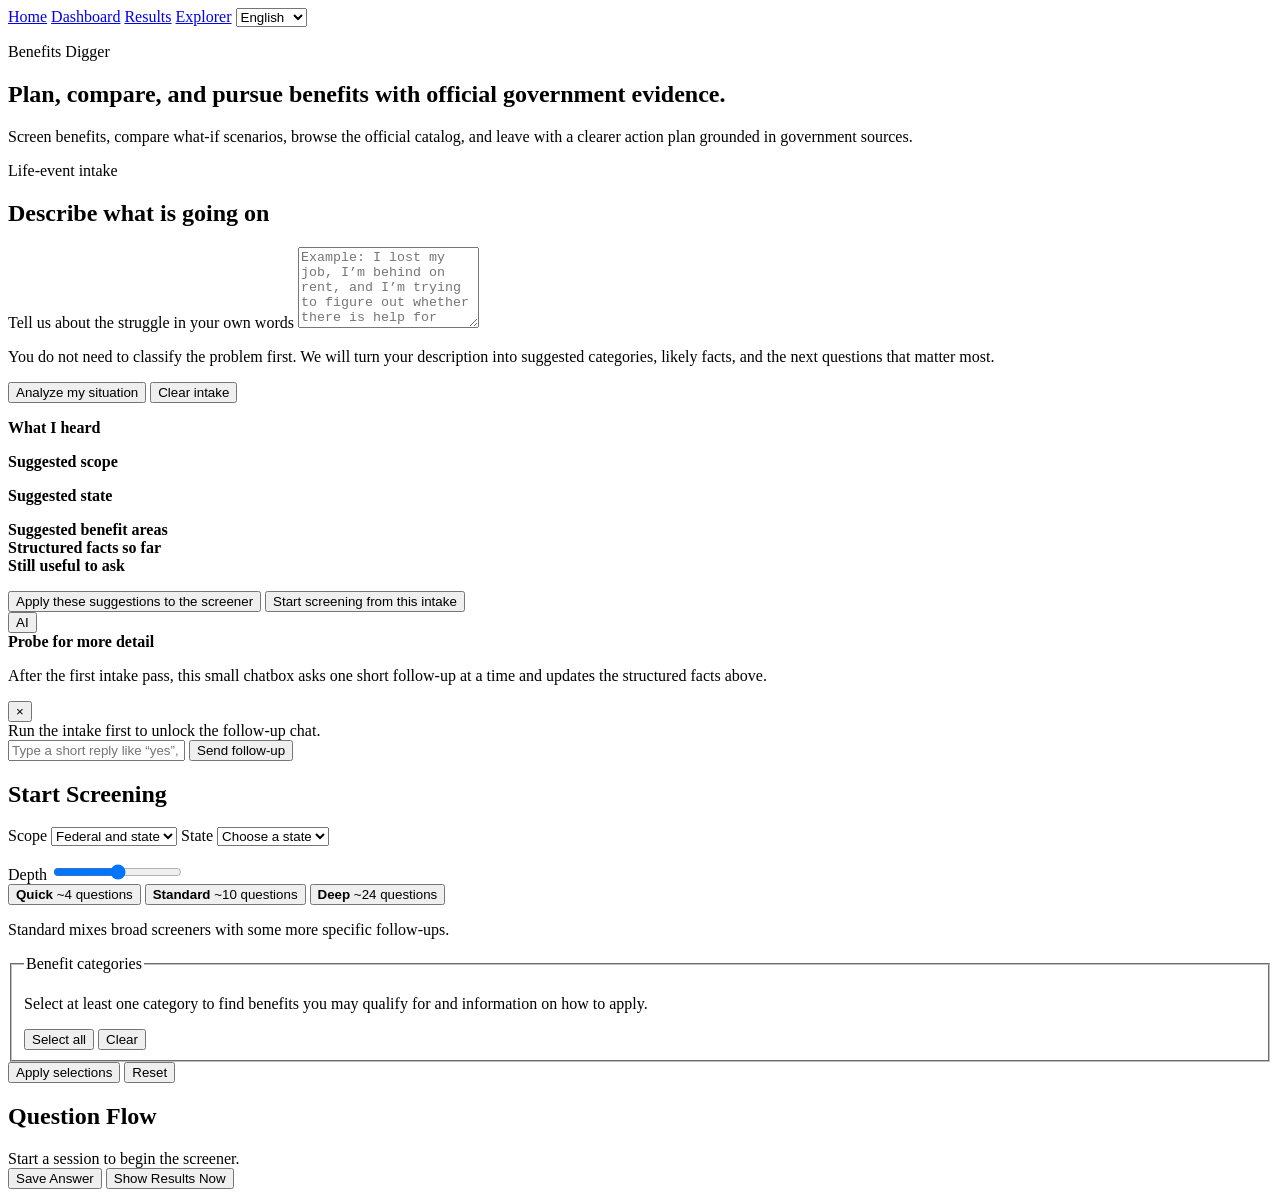
==== app/static/index.html @ e2ad18fa "Turn intake probe into floating bot" ====
<!DOCTYPE html>
<html lang="en">
  <head>
    <meta charset="UTF-8" />
    <meta name="viewport" content="width=device-width, initial-scale=1.0" />
    <title data-i18n="page.homeTitle">Benefits Digger</title>
    <link rel="stylesheet" href="/static/styles.css" />
  </head>
  <body>
    <main class="layout">
      <nav class="nav-bar wide">
        <a href="/" class="nav-link nav-link--active" aria-current="page" data-i18n="nav.home">Home</a>
        <a href="/dashboard" class="nav-link" data-i18n="nav.dashboard">Dashboard</a>
        <a href="/results" class="nav-link hidden" id="nav-results" data-i18n="nav.results">Results</a>
        <!-- <a href="/whatif" class="nav-link" data-i18n="nav.whatif">What-If Lab</a> -->
        <a href="/explorer" class="nav-link" data-i18n="nav.explorer">Explorer</a>
        <select id="lang-select" class="lang-select" onchange="loadLocale(this.value)">
          <option value="en" data-i18n="lang.en">English</option>
          <option value="es" data-i18n="lang.es">Español</option>
        </select>
      </nav>

      <section class="hero">
        <p class="eyebrow" data-i18n="app.eyebrow">Benefits Digger</p>
        <h1 data-i18n="app.headline">Plan, compare, and pursue benefits with official government evidence.</h1>
        <p class="lede" data-i18n="app.lede">
          Screen benefits, compare what-if scenarios, browse the official catalog, and leave with a clearer action plan grounded in government sources.
        </p>
      </section>

      <section class="panel wide" id="life-intake-panel">
        <div class="row spread">
          <div>
            <p class="eyebrow" data-i18n="home.lifeIntakePill">Life-event intake</p>
            <h2 data-i18n="home.lifeIntakeTitle">Describe what is going on</h2>
          </div>
        </div>
        <div class="intake-layout">
          <div class="stack">
            <label>
              <span data-i18n="home.lifeIntakeLabel">Tell us about the struggle in your own words</span>
              <textarea
                id="life-intake-description"
                rows="5"
                data-i18n="home.lifeIntakePlaceholder"
                data-i18n-attr="placeholder"
                placeholder="Example: I lost my job, I’m behind on rent, and I’m trying to figure out whether there is help for food and medical coverage."
              ></textarea>
            </label>
            <p class="meta" data-i18n="home.lifeIntakeHint">
              You do not need to classify the problem first. We will turn your description into suggested categories, likely facts, and the next questions that matter most.
            </p>
            <div class="row form-actions">
              <button type="button" id="life-intake-analyze" data-i18n="home.lifeIntakeAnalyze">Analyze my situation</button>
              <button type="button" id="life-intake-clear" class="ghost" data-i18n="home.lifeIntakeClear">Clear intake</button>
            </div>
            <p id="life-intake-status" class="status"></p>

            <div id="life-intake-output" class="stack hidden">
              <article class="intake-summary-card">
                <strong data-i18n="home.lifeSummaryTitle">What I heard</strong>
                <p id="life-intake-summary" class="meta"></p>
              </article>

              <div class="intake-summary-grid">
                <article class="mini-panel">
                  <strong data-i18n="home.lifeSuggestedScope">Suggested scope</strong>
                  <p id="life-intake-scope" class="meta"></p>
                </article>
                <article class="mini-panel">
                  <strong data-i18n="home.lifeSuggestedState">Suggested state</strong>
                  <p id="life-intake-state" class="meta"></p>
                </article>
              </div>

              <article class="mini-panel">
                <strong data-i18n="home.lifeCategoriesTitle">Suggested benefit areas</strong>
                <div id="life-intake-categories" class="chip-row"></div>
              </article>

              <article class="mini-panel">
                <strong data-i18n="home.lifeFactsTitle">Structured facts so far</strong>
                <div id="life-intake-facts" class="chip-row"></div>
              </article>

              <article class="mini-panel">
                <strong data-i18n="home.lifeMissingTitle">Still useful to ask</strong>
                <ul id="life-intake-missing" class="reason-list"></ul>
              </article>

              <div class="row form-actions">
                <button type="button" id="life-intake-apply" class="ghost" data-i18n="home.lifeApply">Apply these suggestions to the screener</button>
                <button type="button" id="life-intake-start" data-i18n="home.lifeStart">Start screening from this intake</button>
              </div>
              </div>
            </div>
        </div>
      </section>

      <button
        type="button"
        id="life-chat-launcher"
        class="life-chat-launcher hidden"
        aria-controls="life-chat-popover"
        aria-expanded="false"
      >
        <span class="life-chat-launcher-core">AI</span>
      </button>

      <section id="life-chat-popover" class="life-chat-popover hidden" aria-live="polite">
        <div class="row spread">
          <div>
            <strong data-i18n="home.lifeChatTitle">Probe for more detail</strong>
            <p class="meta" data-i18n="home.lifeChatHint">
              After the first intake pass, this small chatbox asks one short follow-up at a time and updates the structured facts above.
            </p>
          </div>
          <button type="button" id="life-chat-close" class="ghost life-chat-close" aria-label="Close">×</button>
        </div>
        <div id="life-chat-empty" class="empty" data-i18n="home.lifeChatEmpty">Run the intake first to unlock the follow-up chat.</div>
        <div id="life-chatbox" class="life-chatbox hidden">
          <div id="life-chat-messages" class="life-chat-messages"></div>
          <form id="life-chat-form" class="stack">
            <input
              id="life-chat-input"
              type="text"
              data-i18n="home.lifeChatPlaceholder"
              data-i18n-attr="placeholder"
              placeholder="Type a short reply like “yes”, “I’m in New York”, or “I’m in school right now.”"
            />
            <button type="submit" id="life-chat-send" data-i18n="home.lifeChatSend">Send follow-up</button>
          </form>
        </div>
      </section>

      <section class="panel" id="start-screening-panel">
        <h2 data-i18n="home.startScreening">Start Screening</h2>
        <form id="start-form" class="stack">
          <label>
            <span data-i18n="home.scope">Scope</span>
            <select id="scope" name="scope">
              <option value="both" data-i18n="home.scopeBoth">Federal and state</option>
              <option value="federal" data-i18n="home.scopeFederal">Federal only</option>
              <option value="state" data-i18n="home.scopeState">State only</option>
            </select>
          </label>

          <label>
            <span data-i18n="home.state">State</span>
            <select id="state-code" name="state_code">
              <option value="" data-i18n="home.chooseState">Choose a state</option>
            </select>
            <p id="state-validation" class="field-message hidden" aria-live="polite"></p>
          </label>

          <label>
            <span data-i18n="home.depth">Depth</span>
            <input type="range" id="depth-slider" name="depth_value" min="0" max="1" step="0.01" value="0.5" />
            <div class="depth-pills" role="group" aria-label="Depth presets">
              <button type="button" class="depth-pill" data-depth-value="0">
                <strong data-i18n="home.depthQuick">Quick</strong>
                <span class="meta">~4 questions</span>
              </button>
              <button type="button" class="depth-pill" data-depth-value="0.5">
                <strong data-i18n="home.depthStandard">Standard</strong>
                <span class="meta">~10 questions</span>
              </button>
              <button type="button" class="depth-pill" data-depth-value="1">
                <strong data-i18n="home.depthDeep">Deep</strong>
                <span class="meta">~24 questions</span>
              </button>
            </div>
          </label>
          <p id="depth-description" class="meta">
            Standard mixes broad screeners with some more specific follow-ups.
          </p>

          <fieldset class="category-picker">
            <legend data-i18n="home.categories">Benefit categories</legend>
            <p class="meta" data-i18n="home.categoriesHint">
              Select at least one category to find benefits you may qualify for and information on how to apply.
            </p>
            <div class="row">
              <button type="button" id="select-all-categories" class="ghost" data-i18n="home.selectAll">Select all</button>
              <button type="button" id="clear-categories" class="ghost" data-i18n="home.clear">Clear</button>
            </div>
            <div id="category-list" class="category-grid"></div>
          </fieldset>

          <div class="row form-actions">
            <button type="submit" data-i18n="home.apply">Apply selections</button>
            <button type="button" id="reset-button" class="ghost" data-i18n="home.reset">Reset</button>
          </div>
        </form>
        <p id="status" class="status"></p>
      </section>

      <section class="panel">
        <h2 data-i18n="home.questionFlow">Question Flow</h2>
        <div id="question-empty" class="empty" data-i18n="home.questionEmpty">Start a session to begin the screener.</div>
        <form id="question-form" class="stack hidden">
          <div id="question-shell"></div>
          <div class="row">
            <button type="submit" data-i18n="home.saveAnswer">Save Answer</button>
            <button type="button" id="show-results" class="ghost" data-i18n="home.showResults">Show Results Now</button>
          </div>
        </form>
      </section>

      <!-- Review Queue – commented out for now
      <section class="panel wide">
        <div class="row spread">
          <h2 data-i18n="home.reviewQueue">Review Queue</h2>
          <button type="button" id="refresh-review" class="ghost" data-i18n="home.refreshQueue">Refresh Queue</button>
        </div>
        <div id="review-tasks" class="review-list empty" data-i18n="home.noReviewTasks">No review tasks yet.</div>
      </section>
      -->
    </main>
    <script src="/static/shared.js" defer></script>
    <script src="/static/home.js" defer></script>
  </body>
</html>
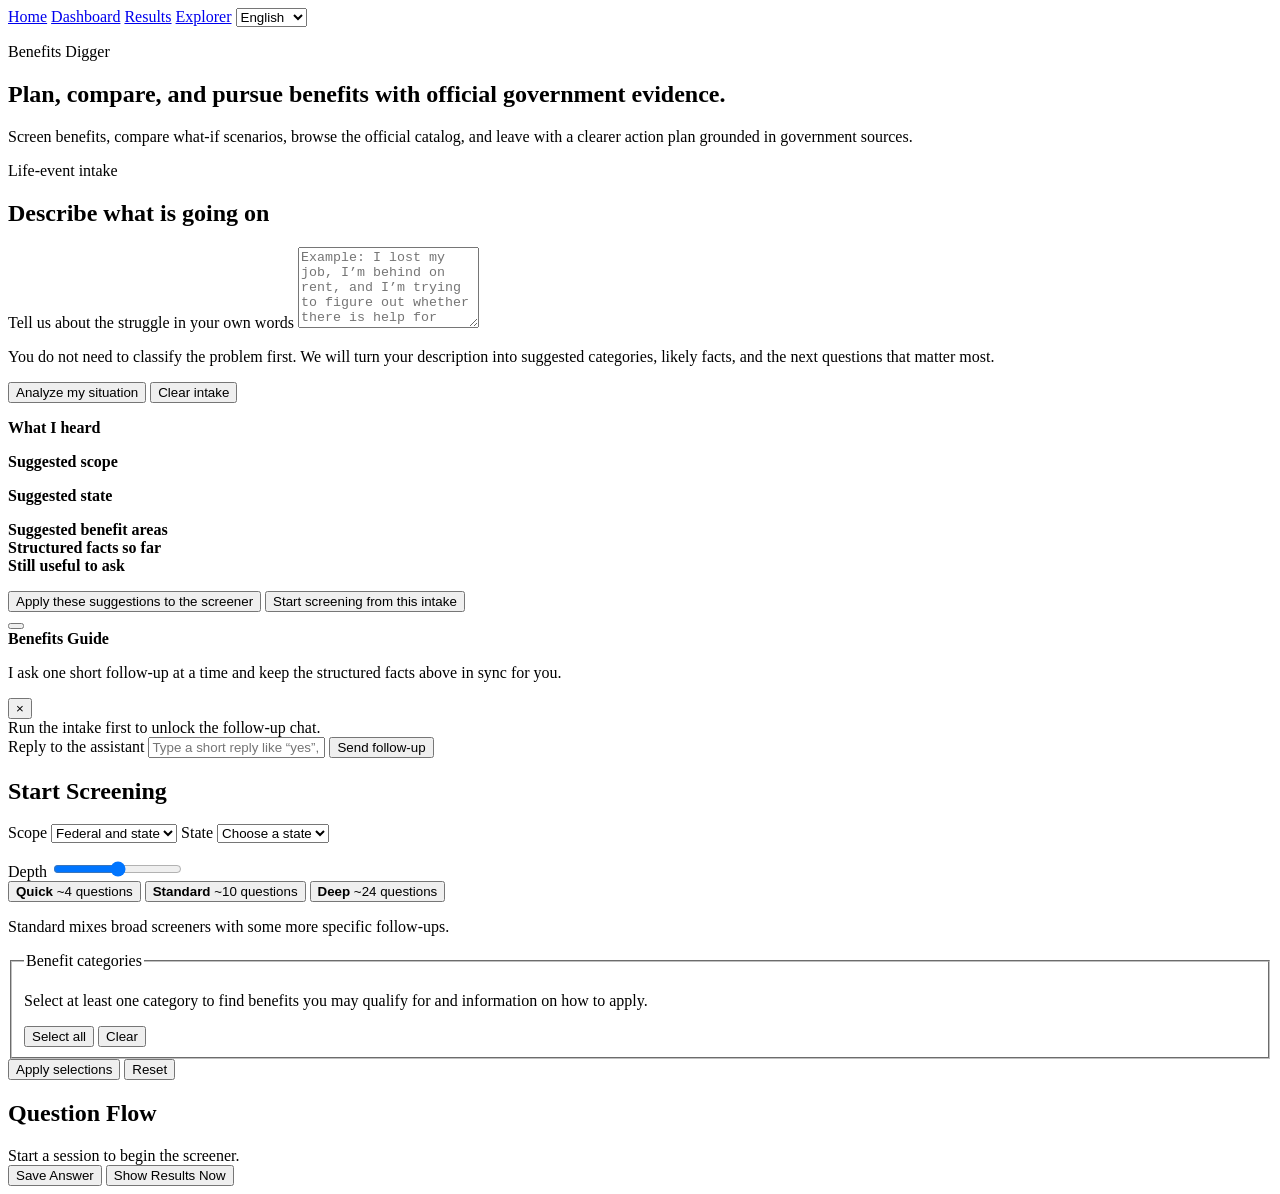
==== commit bb7dd22b: "Make intake chat feel like an assistant" ====
--- a/app/static/index.html
+++ b/app/static/index.html
@@ -103,24 +103,48 @@
         class="life-chat-launcher hidden"
         aria-controls="life-chat-popover"
         aria-expanded="false"
+        aria-label="Open Benefits Guide assistant"
+        data-i18n="home.lifeChatLauncherLabel"
+        data-i18n-attr="aria-label"
       >
-        <span class="life-chat-launcher-core">AI</span>
+        <span class="life-chat-launcher-core" aria-hidden="true">
+          <span class="life-chat-bot-icon">
+            <span class="life-chat-bot-face"></span>
+          </span>
+        </span>
       </button>
 
       <section id="life-chat-popover" class="life-chat-popover hidden" aria-live="polite">
-        <div class="row spread">
-          <div>
-            <strong data-i18n="home.lifeChatTitle">Probe for more detail</strong>
-            <p class="meta" data-i18n="home.lifeChatHint">
-              After the first intake pass, this small chatbox asks one short follow-up at a time and updates the structured facts above.
-            </p>
-          </div>
-          <button type="button" id="life-chat-close" class="ghost life-chat-close" aria-label="Close">×</button>
+        <div class="life-chat-header">
+          <div class="life-chat-assistant">
+            <div class="life-chat-avatar" aria-hidden="true">
+              <span class="life-chat-bot-icon">
+                <span class="life-chat-bot-face"></span>
+              </span>
+            </div>
+            <div class="stack life-chat-header-copy">
+              <strong data-i18n="home.lifeAssistantName">Benefits Guide</strong>
+              <p class="meta" data-i18n="home.lifeChatHint">
+                I ask one short follow-up at a time and keep the structured facts above in sync for you.
+              </p>
+              <span id="life-chat-assistant-status" class="life-chat-status"></span>
+            </div>
+          </div>
+          <button
+            type="button"
+            id="life-chat-close"
+            class="ghost life-chat-close"
+            aria-label="Close assistant"
+            data-i18n="home.lifeChatClose"
+            data-i18n-attr="aria-label"
+          >×</button>
         </div>
         <div id="life-chat-empty" class="empty" data-i18n="home.lifeChatEmpty">Run the intake first to unlock the follow-up chat.</div>
         <div id="life-chatbox" class="life-chatbox hidden">
           <div id="life-chat-messages" class="life-chat-messages"></div>
-          <form id="life-chat-form" class="stack">
+          <div id="life-chat-suggestions" class="life-chat-suggestions hidden"></div>
+          <form id="life-chat-form" class="life-chat-form">
+            <label class="sr-only" for="life-chat-input" data-i18n="home.lifeChatInputLabel">Reply to the assistant</label>
             <input
               id="life-chat-input"
               type="text"
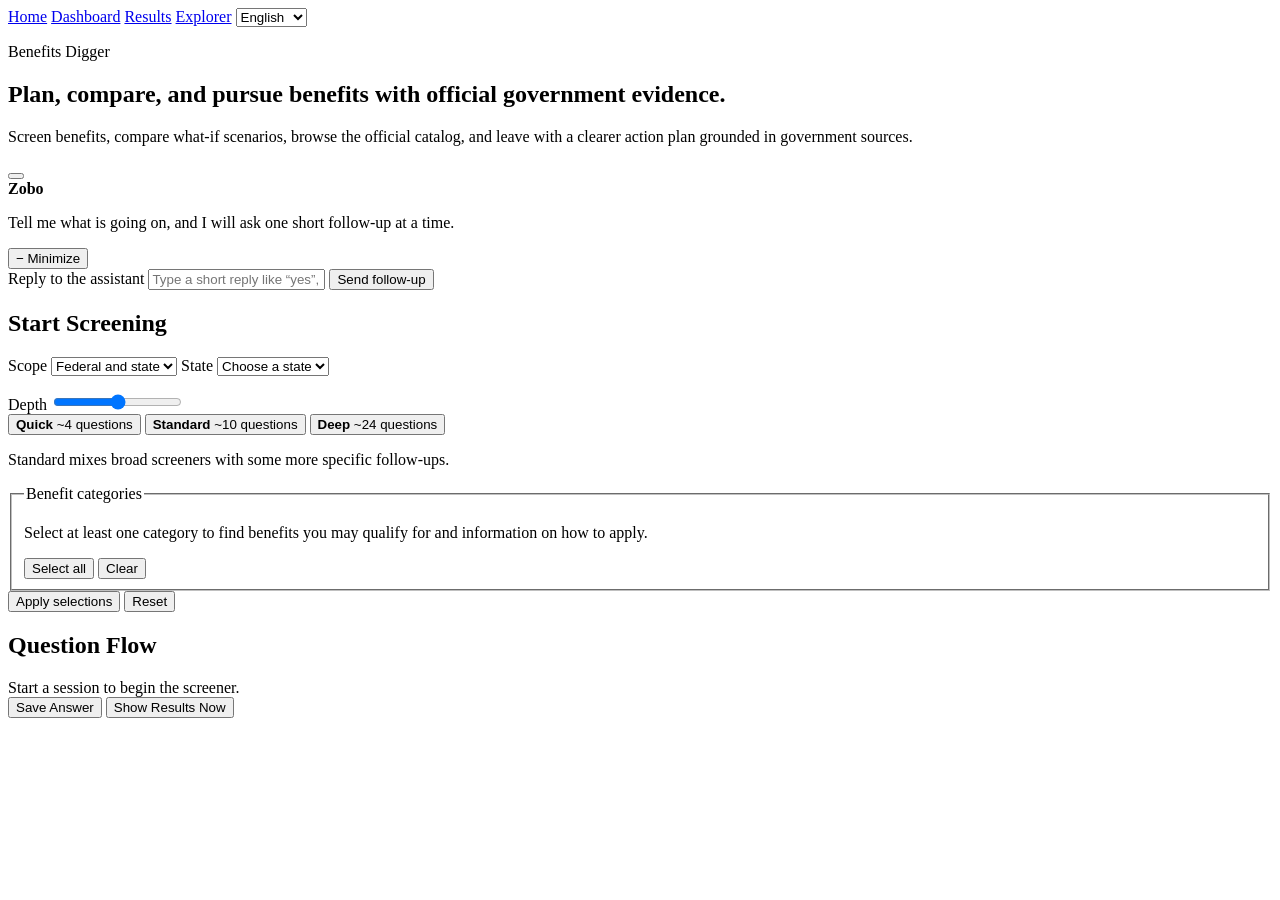
==== commit ff9c9631: "Refine Zobo assistant chat" ====
--- a/app/static/index.html
+++ b/app/static/index.html
@@ -28,82 +28,13 @@
         </p>
       </section>
 
-      <section class="panel wide" id="life-intake-panel">
-        <div class="row spread">
-          <div>
-            <p class="eyebrow" data-i18n="home.lifeIntakePill">Life-event intake</p>
-            <h2 data-i18n="home.lifeIntakeTitle">Describe what is going on</h2>
-          </div>
-        </div>
-        <div class="intake-layout">
-          <div class="stack">
-            <label>
-              <span data-i18n="home.lifeIntakeLabel">Tell us about the struggle in your own words</span>
-              <textarea
-                id="life-intake-description"
-                rows="5"
-                data-i18n="home.lifeIntakePlaceholder"
-                data-i18n-attr="placeholder"
-                placeholder="Example: I lost my job, I’m behind on rent, and I’m trying to figure out whether there is help for food and medical coverage."
-              ></textarea>
-            </label>
-            <p class="meta" data-i18n="home.lifeIntakeHint">
-              You do not need to classify the problem first. We will turn your description into suggested categories, likely facts, and the next questions that matter most.
-            </p>
-            <div class="row form-actions">
-              <button type="button" id="life-intake-analyze" data-i18n="home.lifeIntakeAnalyze">Analyze my situation</button>
-              <button type="button" id="life-intake-clear" class="ghost" data-i18n="home.lifeIntakeClear">Clear intake</button>
-            </div>
-            <p id="life-intake-status" class="status"></p>
-
-            <div id="life-intake-output" class="stack hidden">
-              <article class="intake-summary-card">
-                <strong data-i18n="home.lifeSummaryTitle">What I heard</strong>
-                <p id="life-intake-summary" class="meta"></p>
-              </article>
-
-              <div class="intake-summary-grid">
-                <article class="mini-panel">
-                  <strong data-i18n="home.lifeSuggestedScope">Suggested scope</strong>
-                  <p id="life-intake-scope" class="meta"></p>
-                </article>
-                <article class="mini-panel">
-                  <strong data-i18n="home.lifeSuggestedState">Suggested state</strong>
-                  <p id="life-intake-state" class="meta"></p>
-                </article>
-              </div>
-
-              <article class="mini-panel">
-                <strong data-i18n="home.lifeCategoriesTitle">Suggested benefit areas</strong>
-                <div id="life-intake-categories" class="chip-row"></div>
-              </article>
-
-              <article class="mini-panel">
-                <strong data-i18n="home.lifeFactsTitle">Structured facts so far</strong>
-                <div id="life-intake-facts" class="chip-row"></div>
-              </article>
-
-              <article class="mini-panel">
-                <strong data-i18n="home.lifeMissingTitle">Still useful to ask</strong>
-                <ul id="life-intake-missing" class="reason-list"></ul>
-              </article>
-
-              <div class="row form-actions">
-                <button type="button" id="life-intake-apply" class="ghost" data-i18n="home.lifeApply">Apply these suggestions to the screener</button>
-                <button type="button" id="life-intake-start" data-i18n="home.lifeStart">Start screening from this intake</button>
-              </div>
-              </div>
-            </div>
-        </div>
-      </section>
-
       <button
         type="button"
         id="life-chat-launcher"
-        class="life-chat-launcher hidden"
+        class="life-chat-launcher"
         aria-controls="life-chat-popover"
         aria-expanded="false"
-        aria-label="Open Benefits Guide assistant"
+        aria-label="Open Zobo assistant"
         data-i18n="home.lifeChatLauncherLabel"
         data-i18n-attr="aria-label"
       >
@@ -123,9 +54,9 @@
               </span>
             </div>
             <div class="stack life-chat-header-copy">
-              <strong data-i18n="home.lifeAssistantName">Benefits Guide</strong>
+              <strong data-i18n="home.lifeAssistantName">Zobo</strong>
               <p class="meta" data-i18n="home.lifeChatHint">
-                I ask one short follow-up at a time and keep the structured facts above in sync for you.
+                Tell me what is going on, and I will ask one short follow-up at a time.
               </p>
               <span id="life-chat-assistant-status" class="life-chat-status"></span>
             </div>
@@ -134,13 +65,15 @@
             type="button"
             id="life-chat-close"
             class="ghost life-chat-close"
-            aria-label="Close assistant"
+            aria-label="Minimize assistant"
             data-i18n="home.lifeChatClose"
             data-i18n-attr="aria-label"
-          >×</button>
+          >
+            <span class="life-chat-close-mark" aria-hidden="true">−</span>
+            <span data-i18n="home.lifeChatMinimize">Minimize</span>
+          </button>
         </div>
-        <div id="life-chat-empty" class="empty" data-i18n="home.lifeChatEmpty">Run the intake first to unlock the follow-up chat.</div>
-        <div id="life-chatbox" class="life-chatbox hidden">
+        <div id="life-chatbox" class="life-chatbox">
           <div id="life-chat-messages" class="life-chat-messages"></div>
           <div id="life-chat-suggestions" class="life-chat-suggestions hidden"></div>
           <form id="life-chat-form" class="life-chat-form">
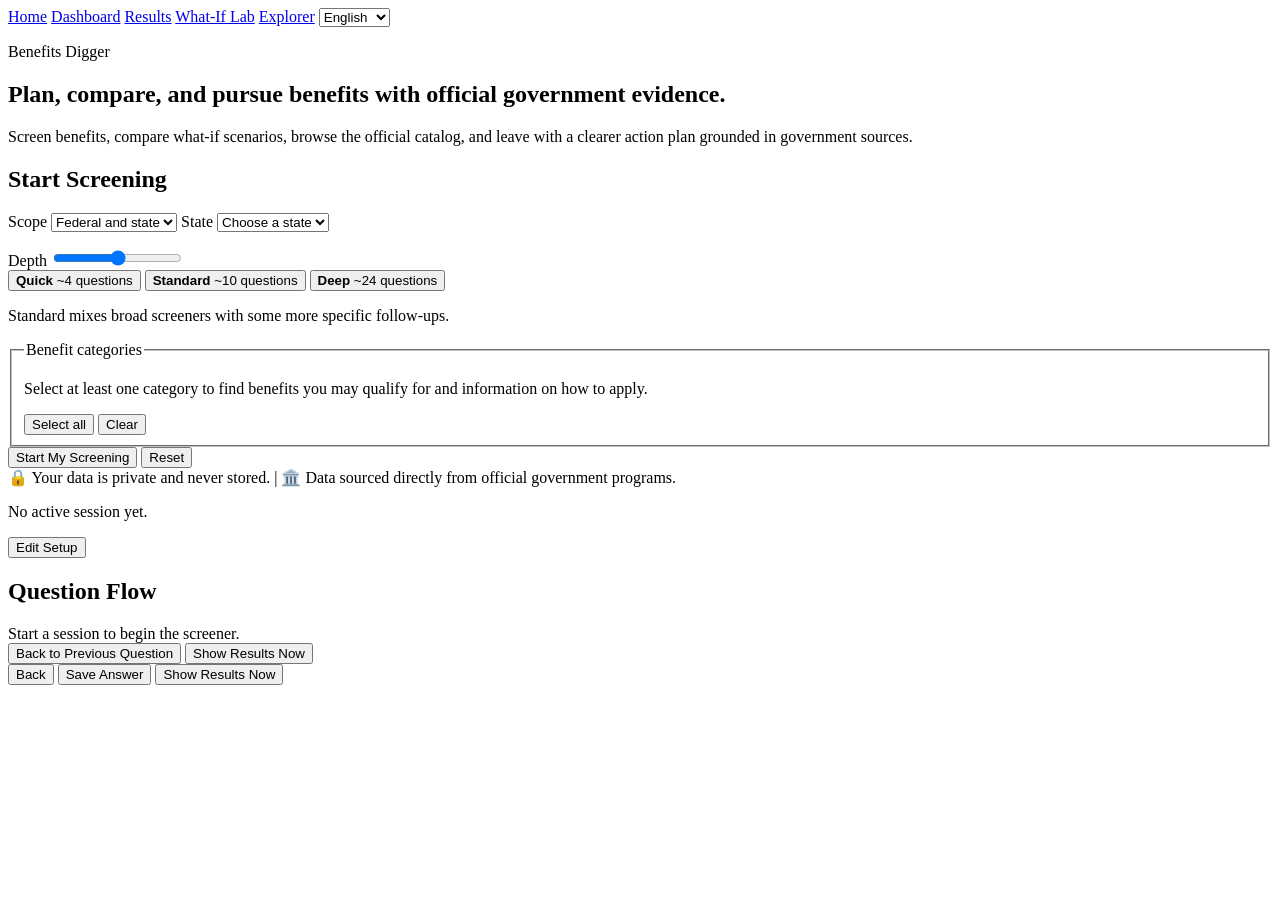
==== commit 3f591c60: "Added private data and government sources tag on the bottom of Start Screening session" ====
--- a/app/static/index.html
+++ b/app/static/index.html
@@ -11,8 +11,8 @@
       <nav class="nav-bar wide">
         <a href="/" class="nav-link nav-link--active" aria-current="page" data-i18n="nav.home">Home</a>
         <a href="/dashboard" class="nav-link" data-i18n="nav.dashboard">Dashboard</a>
-        <a href="/results" class="nav-link hidden" id="nav-results" data-i18n="nav.results">Results</a>
-        <!-- <a href="/whatif" class="nav-link" data-i18n="nav.whatif">What-If Lab</a> -->
+        <a href="/results" class="nav-link" data-i18n="nav.results">Results</a>
+        <a href="/whatif" class="nav-link" data-i18n="nav.whatif">What-If Lab</a>
         <a href="/explorer" class="nav-link" data-i18n="nav.explorer">Explorer</a>
         <select id="lang-select" class="lang-select" onchange="loadLocale(this.value)">
           <option value="en" data-i18n="lang.en">English</option>
@@ -28,151 +28,105 @@
         </p>
       </section>
 
-      <button
-        type="button"
-        id="life-chat-launcher"
-        class="life-chat-launcher"
-        aria-controls="life-chat-popover"
-        aria-expanded="false"
-        aria-label="Open Zobo assistant"
-        data-i18n="home.lifeChatLauncherLabel"
-        data-i18n-attr="aria-label"
-      >
-        <span class="life-chat-launcher-core" aria-hidden="true">
-          <span class="life-chat-bot-icon">
-            <span class="life-chat-bot-face"></span>
-          </span>
-        </span>
-      </button>
+      <section id="setup-view" class="wide setup-view">
+        <section class="panel setup-card" id="start-screening-panel">
+          <h2 data-i18n="home.startScreening">Start Screening</h2>
+          <form id="start-form" class="stack">
+            <label>
+              <span data-i18n="home.scope">Scope</span>
+              <select id="scope" name="scope">
+                <option value="both" data-i18n="home.scopeBoth">Federal and state</option>
+                <option value="federal" data-i18n="home.scopeFederal">Federal only</option>
+                <option value="state" data-i18n="home.scopeState">State only</option>
+              </select>
+            </label>
 
-      <section id="life-chat-popover" class="life-chat-popover hidden" aria-live="polite">
-        <div class="life-chat-header">
-          <div class="life-chat-assistant">
-            <div class="life-chat-avatar" aria-hidden="true">
-              <span class="life-chat-bot-icon">
-                <span class="life-chat-bot-face"></span>
+            <label>
+              <span data-i18n="home.state">State</span>
+              <select id="state-code" name="state_code">
+                <option value="" data-i18n="home.chooseState">Choose a state</option>
+              </select>
+              <p id="state-validation" class="field-message hidden" aria-live="polite"></p>
+            </label>
+
+            <label>
+              <span data-i18n="home.depth">Depth</span>
+              <input type="range" id="depth-slider" name="depth_value" min="0" max="1" step="0.01" value="0.5" />
+              <div class="depth-pills" role="group" aria-label="Depth presets">
+                <button type="button" class="depth-pill" data-depth-value="0">
+                  <strong data-i18n="home.depthQuick">Quick</strong>
+                  <span class="meta">~4 questions</span>
+                </button>
+                <button type="button" class="depth-pill" data-depth-value="0.5">
+                  <strong data-i18n="home.depthStandard">Standard</strong>
+                  <span class="meta">~10 questions</span>
+                </button>
+                <button type="button" class="depth-pill" data-depth-value="1">
+                  <strong data-i18n="home.depthDeep">Deep</strong>
+                  <span class="meta">~24 questions</span>
+                </button>
+              </div>
+            </label>
+            <p id="depth-description" class="meta">
+              Standard mixes broad screeners with some more specific follow-ups.
+            </p>
+
+            <fieldset class="category-picker">
+              <legend data-i18n="home.categories">Benefit categories</legend>
+              <p class="meta" data-i18n="home.categoriesHint">
+                Select at least one category to find benefits you may qualify for and information on how to apply.
+              </p>
+              <div class="row">
+                <button type="button" id="select-all-categories" class="ghost" data-i18n="home.selectAll">Select all</button>
+                <button type="button" id="clear-categories" class="ghost" data-i18n="home.clear">Clear</button>
+              </div>
+              <div id="category-list" class="category-grid"></div>
+            </fieldset>
+
+            <div class="row form-actions">
+              <button type="submit" class="start-button">Start My Screening</button>
+              <button type="button" id="reset-button" class="ghost" data-i18n="home.reset">Reset</button>
+            </div>
+
+            <div class="trust-badges">
+              <span class="trust-badge">
+                <span class="trust-icon">🔒</span>
+                <span data-i18n="home.trustPrivate" class="trust-text">Your data is private and never stored.</span>
+              </span>
+              <span class="trust-separator">|</span>
+              <span class="trust-badge">
+                <span class="trust-icon">🏛️</span>
+                <span data-i18n="home.trustSources" class="trust-text">Data sourced directly from official government programs.</span>
               </span>
             </div>
-            <div class="stack life-chat-header-copy">
-              <strong data-i18n="home.lifeAssistantName">Zobo</strong>
-              <p class="meta" data-i18n="home.lifeChatHint">
-                Tell me what is going on, and I will ask one short follow-up at a time.
-              </p>
-              <span id="life-chat-assistant-status" class="life-chat-status"></span>
-            </div>
-          </div>
-          <button
-            type="button"
-            id="life-chat-close"
-            class="ghost life-chat-close"
-            aria-label="Minimize assistant"
-            data-i18n="home.lifeChatClose"
-            data-i18n-attr="aria-label"
-          >
-            <span class="life-chat-close-mark" aria-hidden="true">−</span>
-            <span data-i18n="home.lifeChatMinimize">Minimize</span>
-          </button>
-        </div>
-        <div id="life-chatbox" class="life-chatbox">
-          <div id="life-chat-messages" class="life-chat-messages"></div>
-          <div id="life-chat-suggestions" class="life-chat-suggestions hidden"></div>
-          <form id="life-chat-form" class="life-chat-form">
-            <label class="sr-only" for="life-chat-input" data-i18n="home.lifeChatInputLabel">Reply to the assistant</label>
-            <input
-              id="life-chat-input"
-              type="text"
-              data-i18n="home.lifeChatPlaceholder"
-              data-i18n-attr="placeholder"
-              placeholder="Type a short reply like “yes”, “I’m in New York”, or “I’m in school right now.”"
-            />
-            <button type="submit" id="life-chat-send" data-i18n="home.lifeChatSend">Send follow-up</button>
           </form>
-        </div>
+        </section>
       </section>
 
-      <section class="panel" id="start-screening-panel">
-        <h2 data-i18n="home.startScreening">Start Screening</h2>
-        <form id="start-form" class="stack">
-          <label>
-            <span data-i18n="home.scope">Scope</span>
-            <select id="scope" name="scope">
-              <option value="both" data-i18n="home.scopeBoth">Federal and state</option>
-              <option value="federal" data-i18n="home.scopeFederal">Federal only</option>
-              <option value="state" data-i18n="home.scopeState">State only</option>
-            </select>
-          </label>
-
-          <label>
-            <span data-i18n="home.state">State</span>
-            <select id="state-code" name="state_code">
-              <option value="" data-i18n="home.chooseState">Choose a state</option>
-            </select>
-            <p id="state-validation" class="field-message hidden" aria-live="polite"></p>
-          </label>
-
-          <label>
-            <span data-i18n="home.depth">Depth</span>
-            <input type="range" id="depth-slider" name="depth_value" min="0" max="1" step="0.01" value="0.5" />
-            <div class="depth-pills" role="group" aria-label="Depth presets">
-              <button type="button" class="depth-pill" data-depth-value="0">
-                <strong data-i18n="home.depthQuick">Quick</strong>
-                <span class="meta">~4 questions</span>
-              </button>
-              <button type="button" class="depth-pill" data-depth-value="0.5">
-                <strong data-i18n="home.depthStandard">Standard</strong>
-                <span class="meta">~10 questions</span>
-              </button>
-              <button type="button" class="depth-pill" data-depth-value="1">
-                <strong data-i18n="home.depthDeep">Deep</strong>
-                <span class="meta">~24 questions</span>
-              </button>
+      <section id="question-view" class="wide question-view hidden">
+        <section class="panel question-card">
+          <div class="row spread session-summary-row">
+            <p id="session-summary" class="meta">No active session yet.</p>
+            <button type="button" id="edit-setup" class="ghost subtle">Edit Setup</button>
+          </div>
+          <h2 data-i18n="home.questionFlow">Question Flow</h2>
+          <div id="question-empty" class="empty" data-i18n="home.questionEmpty">Start a session to begin the screener.</div>
+          <div id="question-complete-actions" class="row hidden">
+            <button type="button" id="back-question-complete" class="ghost" data-i18n="home.backQuestion">Back to Previous Question</button>
+            <button type="button" id="show-results-complete" class="start-button" data-i18n="home.showResults">Show Results Now</button>
+          </div>
+          <form id="question-form" class="stack hidden">
+            <div id="question-shell"></div>
+            <div class="row">
+              <button type="button" id="back-question" class="ghost" data-i18n="home.backQuestion">Back</button>
+              <button type="submit" data-i18n="home.saveAnswer">Save Answer</button>
+              <button type="button" id="show-results" class="ghost" data-i18n="home.showResults">Show Results Now</button>
             </div>
-          </label>
-          <p id="depth-description" class="meta">
-            Standard mixes broad screeners with some more specific follow-ups.
-          </p>
-
-          <fieldset class="category-picker">
-            <legend data-i18n="home.categories">Benefit categories</legend>
-            <p class="meta" data-i18n="home.categoriesHint">
-              Select at least one category to find benefits you may qualify for and information on how to apply.
-            </p>
-            <div class="row">
-              <button type="button" id="select-all-categories" class="ghost" data-i18n="home.selectAll">Select all</button>
-              <button type="button" id="clear-categories" class="ghost" data-i18n="home.clear">Clear</button>
-            </div>
-            <div id="category-list" class="category-grid"></div>
-          </fieldset>
-
-          <div class="row form-actions">
-            <button type="submit" data-i18n="home.apply">Apply selections</button>
-            <button type="button" id="reset-button" class="ghost" data-i18n="home.reset">Reset</button>
-          </div>
-        </form>
-        <p id="status" class="status"></p>
+          </form>
+        </section>
       </section>
 
-      <section class="panel">
-        <h2 data-i18n="home.questionFlow">Question Flow</h2>
-        <div id="question-empty" class="empty" data-i18n="home.questionEmpty">Start a session to begin the screener.</div>
-        <form id="question-form" class="stack hidden">
-          <div id="question-shell"></div>
-          <div class="row">
-            <button type="submit" data-i18n="home.saveAnswer">Save Answer</button>
-            <button type="button" id="show-results" class="ghost" data-i18n="home.showResults">Show Results Now</button>
-          </div>
-        </form>
-      </section>
-
-      <!-- Review Queue – commented out for now
-      <section class="panel wide">
-        <div class="row spread">
-          <h2 data-i18n="home.reviewQueue">Review Queue</h2>
-          <button type="button" id="refresh-review" class="ghost" data-i18n="home.refreshQueue">Refresh Queue</button>
-        </div>
-        <div id="review-tasks" class="review-list empty" data-i18n="home.noReviewTasks">No review tasks yet.</div>
-      </section>
-      -->
+      <p id="status" class="status wide"></p>
     </main>
     <script src="/static/shared.js" defer></script>
     <script src="/static/home.js" defer></script>
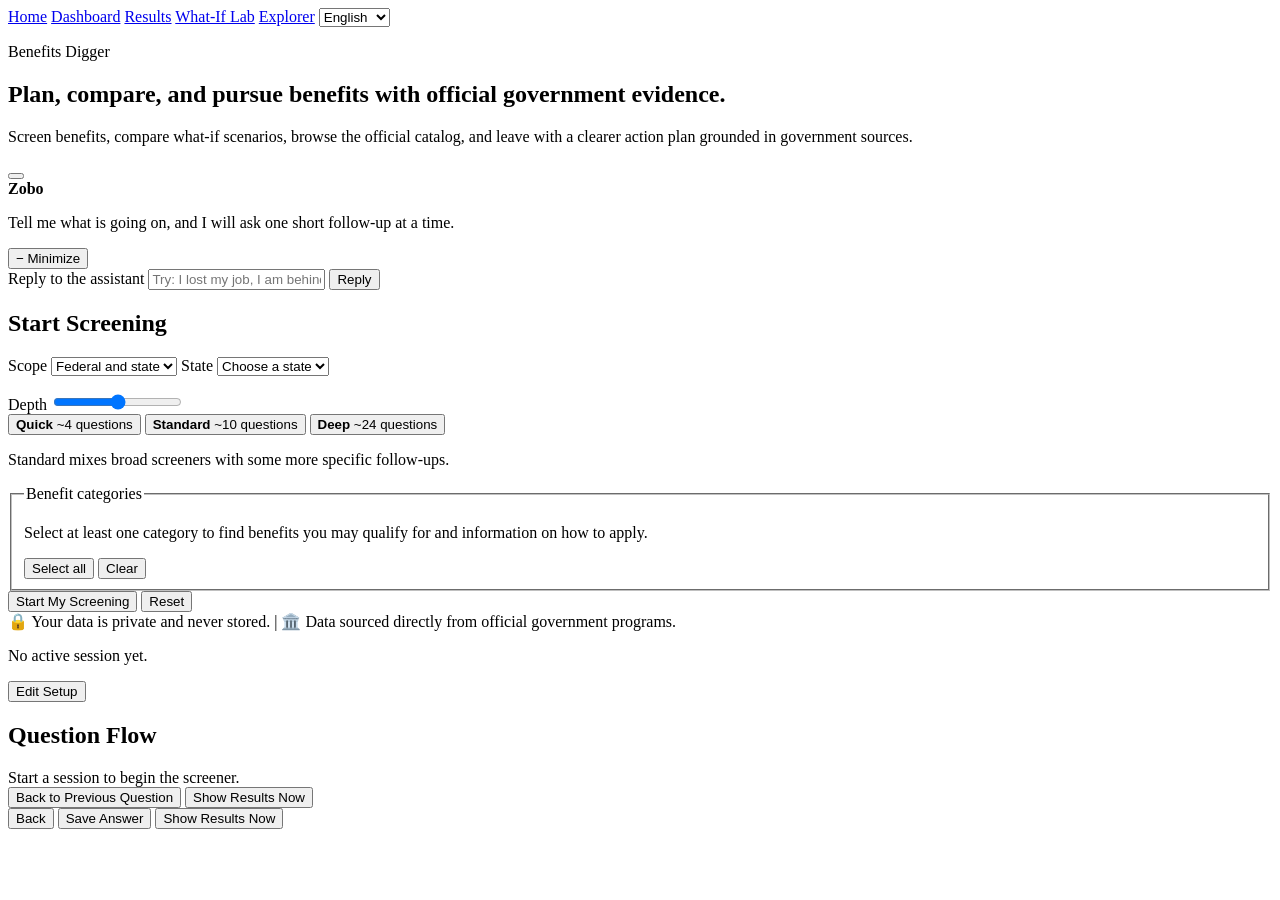
==== commit e5027e5d: "Merge branch 'ui-redesign' into main" ====
--- a/app/static/index.html
+++ b/app/static/index.html
@@ -26,6 +26,68 @@
         <p class="lede" data-i18n="app.lede">
           Screen benefits, compare what-if scenarios, browse the official catalog, and leave with a clearer action plan grounded in government sources.
         </p>
+      </section>
+
+      <button
+        type="button"
+        id="life-chat-launcher"
+        class="life-chat-launcher"
+        aria-controls="life-chat-popover"
+        aria-expanded="false"
+        aria-label="Open Zobo assistant"
+        data-i18n="home.lifeChatLauncherLabel"
+        data-i18n-attr="aria-label"
+      >
+        <span class="life-chat-launcher-core" aria-hidden="true">
+          <span class="life-chat-bot-icon">
+            <span class="life-chat-bot-face"></span>
+          </span>
+        </span>
+      </button>
+
+      <section id="life-chat-popover" class="life-chat-popover hidden" aria-live="polite">
+        <div class="life-chat-header">
+          <div class="life-chat-assistant">
+            <div class="life-chat-avatar" aria-hidden="true">
+              <span class="life-chat-bot-icon">
+                <span class="life-chat-bot-face"></span>
+              </span>
+            </div>
+            <div class="stack life-chat-header-copy">
+              <strong data-i18n="home.lifeAssistantName">Zobo</strong>
+              <p class="meta" data-i18n="home.lifeChatHint">
+                Tell me what is going on, and I will ask one short follow-up at a time.
+              </p>
+              <span id="life-chat-assistant-status" class="life-chat-status"></span>
+            </div>
+          </div>
+          <button
+            type="button"
+            id="life-chat-close"
+            class="ghost life-chat-close"
+            aria-label="Minimize assistant"
+            data-i18n="home.lifeChatClose"
+            data-i18n-attr="aria-label"
+          >
+            <span class="life-chat-close-mark" aria-hidden="true">−</span>
+            <span data-i18n="home.lifeChatMinimize">Minimize</span>
+          </button>
+        </div>
+        <div id="life-chatbox" class="life-chatbox">
+          <div id="life-chat-messages" class="life-chat-messages"></div>
+          <div id="life-chat-suggestions" class="life-chat-suggestions hidden"></div>
+          <form id="life-chat-form" class="life-chat-form">
+            <label class="sr-only" for="life-chat-input" data-i18n="home.lifeChatInputLabel">Reply to the assistant</label>
+            <input
+              id="life-chat-input"
+              type="text"
+              data-i18n="home.lifeChatPlaceholder"
+              data-i18n-attr="placeholder"
+              placeholder="Try: I lost my job, I am behind on rent, and I need help with food."
+            />
+            <button type="submit" id="life-chat-send" data-i18n="home.lifeChatSend">Reply</button>
+          </form>
+        </div>
       </section>
 
       <section id="setup-view" class="wide setup-view">
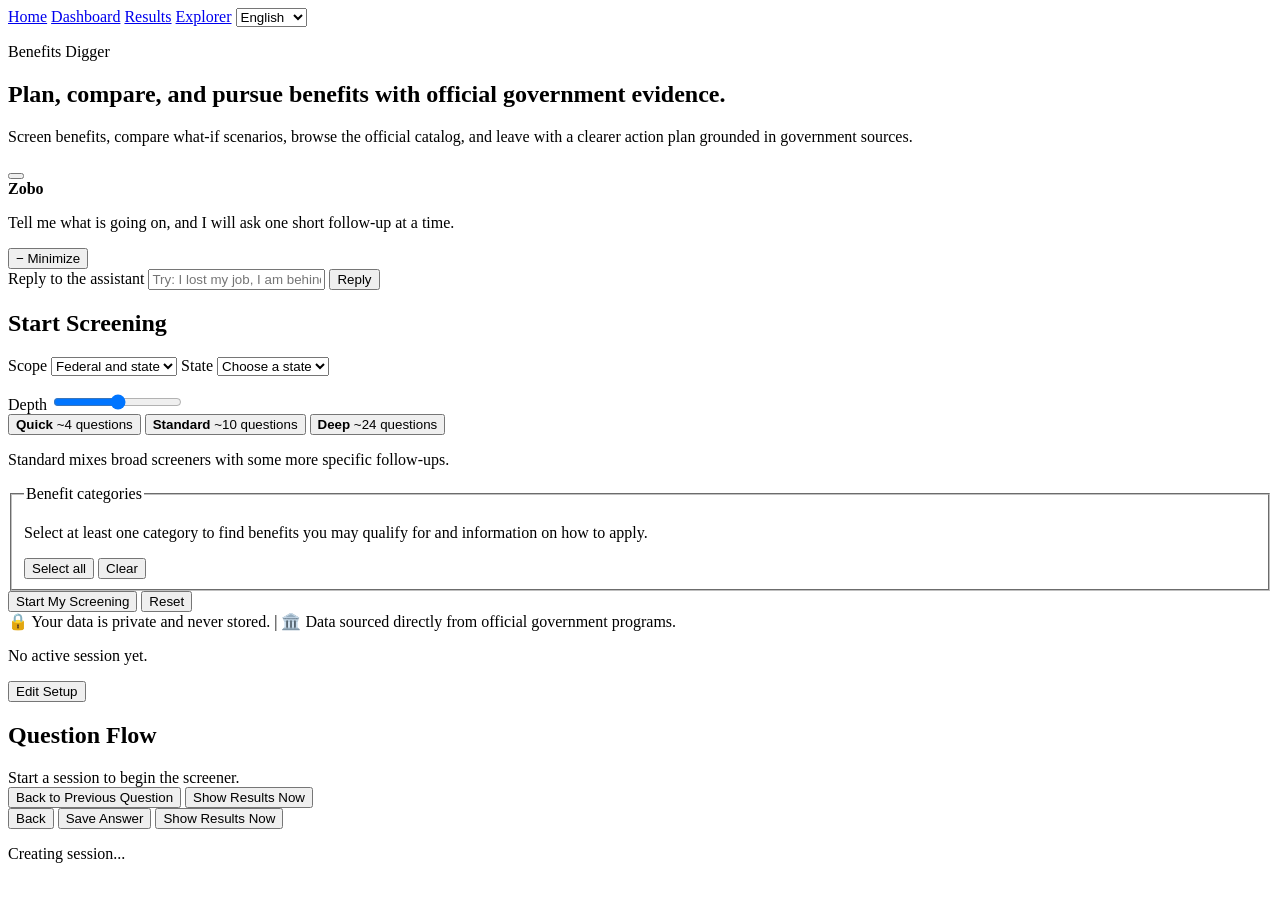
==== commit 76efbbc6: "Add loading overlay, eligibility criteria labels, and UI tweaks - Add loading overlay modal during s" ====
--- a/app/static/index.html
+++ b/app/static/index.html
@@ -11,8 +11,8 @@
       <nav class="nav-bar wide">
         <a href="/" class="nav-link nav-link--active" aria-current="page" data-i18n="nav.home">Home</a>
         <a href="/dashboard" class="nav-link" data-i18n="nav.dashboard">Dashboard</a>
-        <a href="/results" class="nav-link" data-i18n="nav.results">Results</a>
-        <a href="/whatif" class="nav-link" data-i18n="nav.whatif">What-If Lab</a>
+        <a href="/results" class="nav-link hidden" data-i18n="nav.results">Results</a>
+        <!-- <a href="/whatif" class="nav-link" data-i18n="nav.whatif">What-If Lab</a> !-->
         <a href="/explorer" class="nav-link" data-i18n="nav.explorer">Explorer</a>
         <select id="lang-select" class="lang-select" onchange="loadLocale(this.value)">
           <option value="en" data-i18n="lang.en">English</option>
@@ -189,6 +189,13 @@
       </section>
 
       <p id="status" class="status wide"></p>
+
+      <div id="loading-overlay" class="loading-overlay hidden">
+        <div class="loading-modal">
+          <span class="spinner"></span>
+          <p id="loading-message">Creating session...</p>
+        </div>
+      </div>
     </main>
     <script src="/static/shared.js" defer></script>
     <script src="/static/home.js" defer></script>
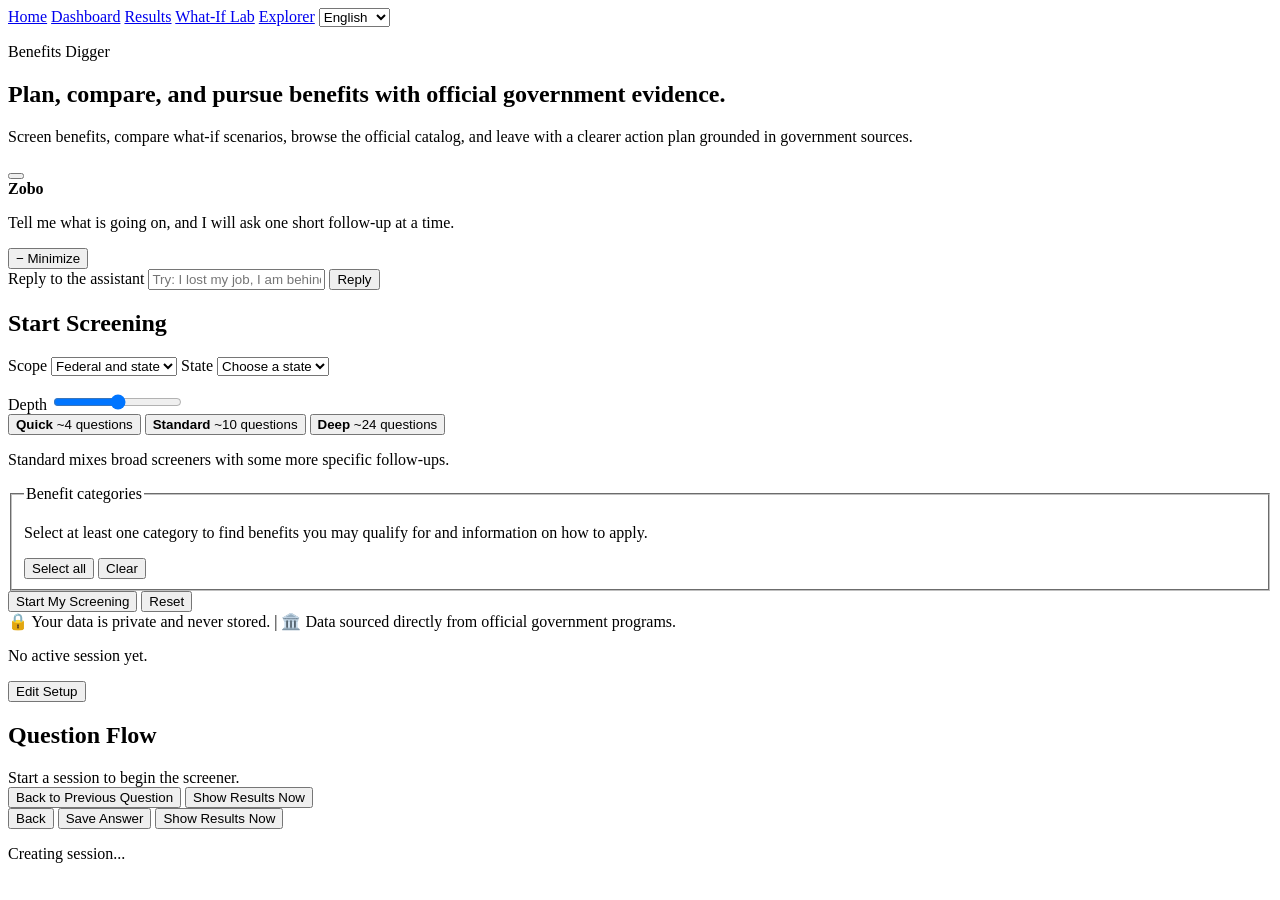
==== commit fec572a4: "Restore what-if nav and gate results tab" ====
--- a/app/static/index.html
+++ b/app/static/index.html
@@ -11,8 +11,8 @@
       <nav class="nav-bar wide">
         <a href="/" class="nav-link nav-link--active" aria-current="page" data-i18n="nav.home">Home</a>
         <a href="/dashboard" class="nav-link" data-i18n="nav.dashboard">Dashboard</a>
-        <a href="/results" class="nav-link hidden" data-i18n="nav.results">Results</a>
-        <!-- <a href="/whatif" class="nav-link" data-i18n="nav.whatif">What-If Lab</a> !-->
+        <a href="/results" class="nav-link nav-link--disabled" id="nav-results" aria-disabled="true" tabindex="-1" data-i18n="nav.results">Results</a>
+        <a href="/whatif" class="nav-link" data-i18n="nav.whatif">What-If Lab</a>
         <a href="/explorer" class="nav-link" data-i18n="nav.explorer">Explorer</a>
         <select id="lang-select" class="lang-select" onchange="loadLocale(this.value)">
           <option value="en" data-i18n="lang.en">English</option>
